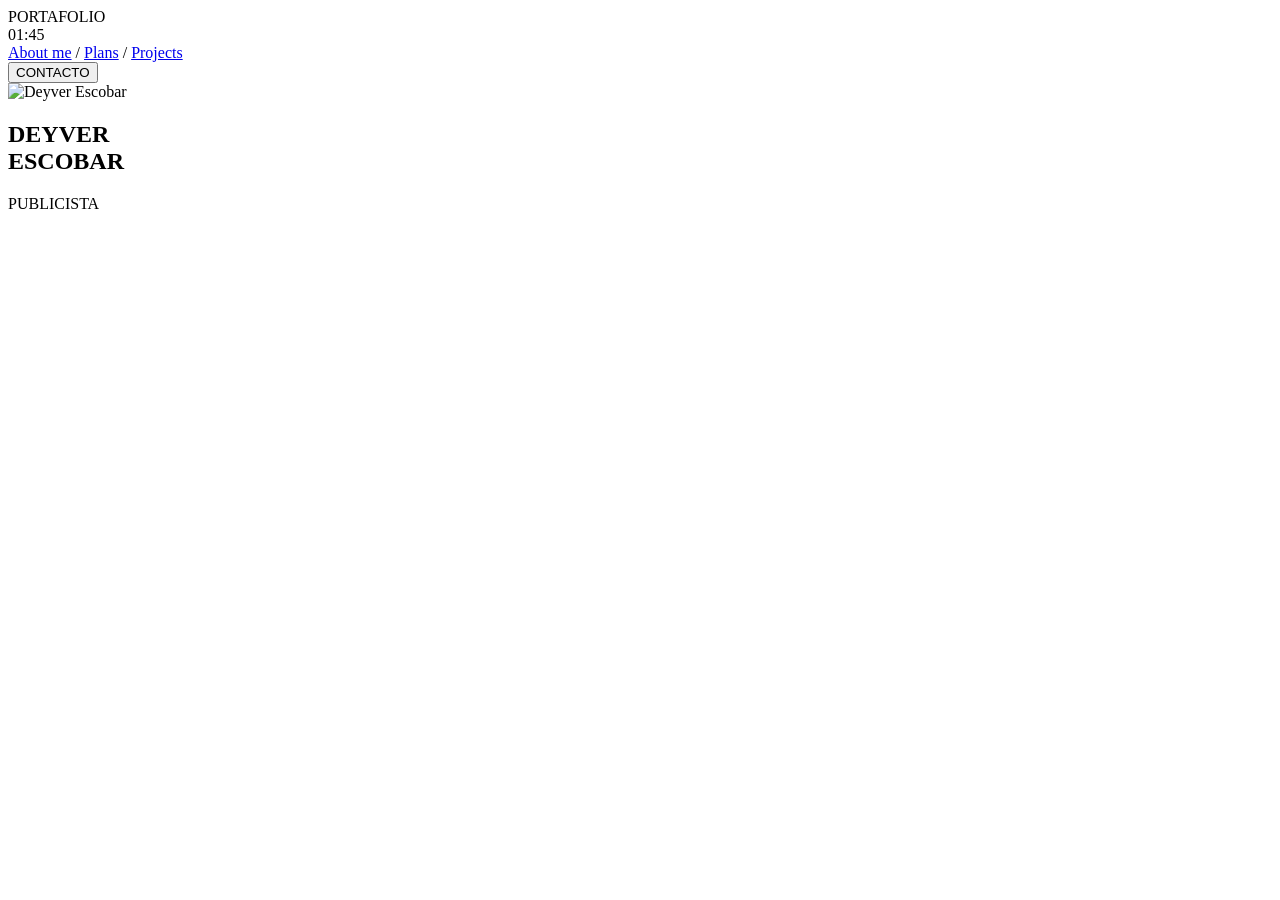
==== index.html @ ae973080 "Add files via upload" ====
<!DOCTYPE html>
<html lang="es">
<head>
<meta charset="UTF-8">
<meta name="viewport" content="width=device-width, initial-scale=1.0">
<title>Portafolio | Deyver Escobar</title>

<link href="https://fonts.googleapis.com/css2?family=Playfair+Display:wght@400;600&family=Inter:wght@300;400;500&display=swap" rel="stylesheet">
<link rel="stylesheet" href="StyleF.css">
</head>

<body>

<header class="header">

  <div class="logo">PORTAFOLIO</div>

  <div class="time">01:45</div>

  <nav class="nav">
    <a href="AboutMe.html">About me</a>
    <span>/</span>
    <a href="Planes.html">Plans</a>
    <span>/</span>
    <a href="Projects.html">Projects</a>
  </nav>

  <div class="actions">
    <button class="contact-btn">CONTACTO</button>
    <div class="menu">
      <span></span>
      <span></span>
      <span></span>
    </div>
  </div>

</header>

<section class="hero">
  <img src="Images/Portada.jpeg" alt="Deyver Escobar">

  <div class="hero-name">
    <h1>DEYVER<br>ESCOBAR</h1>
  </div>

  <div class="hero-role">
    PUBLICISTA
  </div>

</section>

</body>
</html>
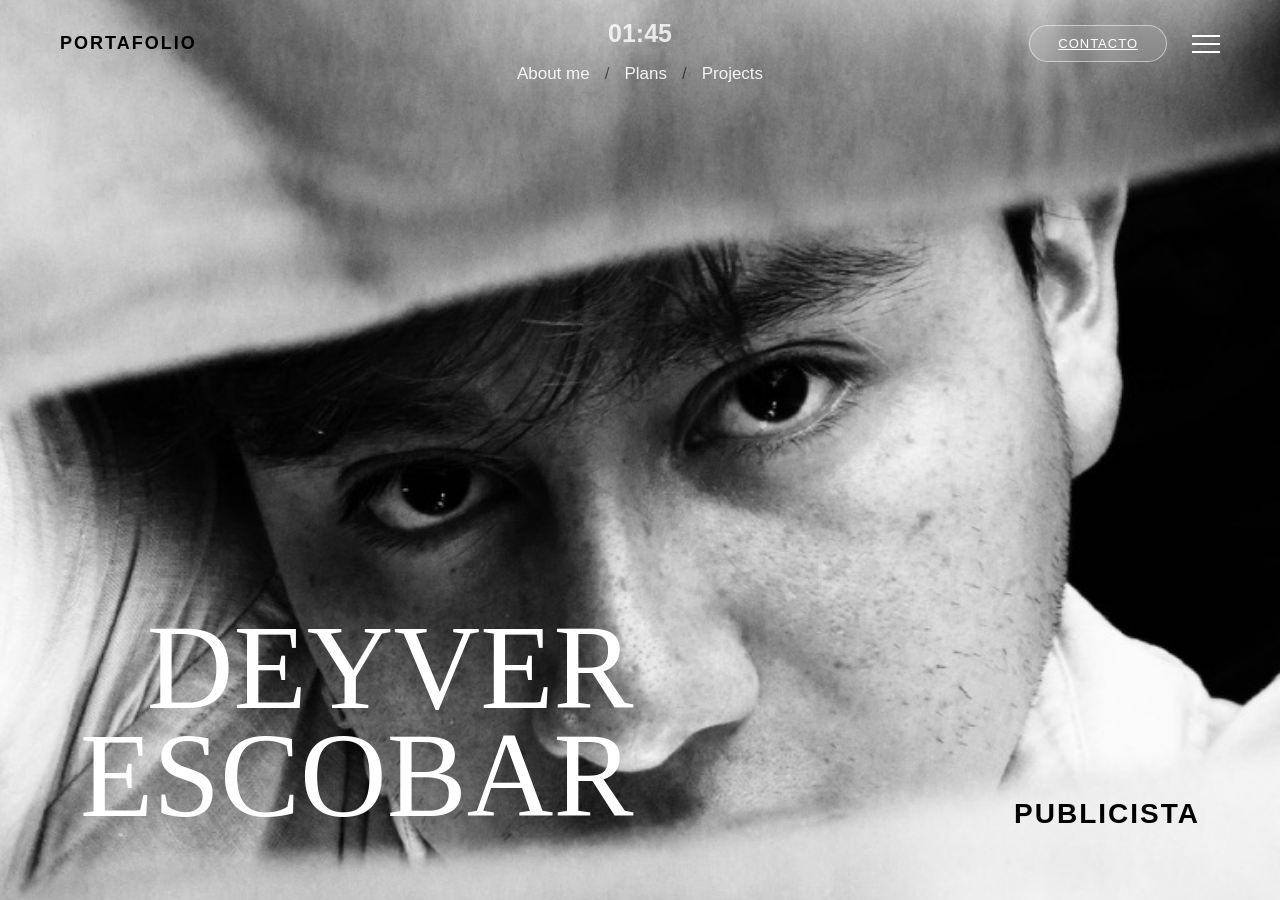
==== commit 91df2c79: "Add files via upload" ====
--- a/index.html
+++ b/index.html
@@ -26,13 +26,14 @@
   </nav>
 
   <div class="actions">
-    <button class="contact-btn">CONTACTO</button>
-    <div class="menu">
-      <span></span>
-      <span></span>
-      <span></span>
-    </div>
+  <a href="contact.html" class="contact-btn">CONTACTO</a>
+
+  <div class="menu">
+    <span></span>
+    <span></span>
+    <span></span>
   </div>
+</div>
 
 </header>
 
--- a/StyleF.css
+++ b/StyleF.css
@@ -0,0 +1,194 @@
+* {
+  margin: 0;
+  padding: 0;
+  box-sizing: border-box;
+}
+
+body {
+  font-family: 'Inter', sans-serif;
+  background: #000;
+  color: #fff;
+  overflow-x: hidden;
+}
+
+/* HEADER */
+
+.header {
+  position: absolute;
+  top: 0;
+  left: 0;
+  width: 100%;
+  padding: 25px 60px;
+  display: flex;
+  align-items: center;
+  justify-content: space-between;
+  z-index: 10;
+  color: #000;
+}
+
+.logo {
+  font-size: 18px;
+  font-weight: 600;
+  letter-spacing: 2px;
+}
+
+.time {
+  position: absolute;
+  left: 50%;
+  transform: translateX(-50%);
+  font-size: 25px;
+  font-weight: 900;
+  opacity: 0.8;
+  margin-bottom: 20px;
+  color: #fff;
+}
+
+.nav {
+  position: absolute;
+  left: 50%;
+  transform: translateX(-50%);
+  margin-top: 60px;
+  display: flex;
+  gap: 15px;
+  font-size: 17px;
+  font-weight: 400;
+  opacity: 0.9;
+}
+
+.nav a {
+  text-decoration: none;
+  color: white;
+}
+
+.nav span {
+  opacity: 0.6;
+}
+
+.actions {
+  display: flex;
+  align-items: center;
+  gap: 25px;
+}
+
+.contact-btn {
+  padding: 10px 28px;
+  border-radius: 30px;
+  border: 1px solid rgba(255,255,255,0.5);
+  background: rgba(255,255,255,0.1);
+  color: white;
+  font-size: 13px;
+  letter-spacing: 1px;
+  cursor: pointer;
+  backdrop-filter: blur(10px);
+  transition: 0.3s ease;
+}
+
+.contact-btn:hover {
+  background: rgba(255,255,255,0.25);
+}
+
+.menu {
+  display: flex;
+  flex-direction: column;
+  gap: 6px;
+  cursor: pointer;
+}
+
+.menu span {
+  width: 28px;
+  height: 2px;
+  background: white;
+}
+
+/* HERO */
+
+.hero {
+  position: relative;
+  height: 100vh;
+  width: 100%;
+  overflow: hidden;
+}
+
+.hero img {
+  width: 100%;
+  height: 100%;
+  object-fit: cover;
+  filter: grayscale(100%);
+}
+
+/* NAME */
+
+.hero-name {
+  position: absolute;
+  bottom: 70px;
+  left: 80px;
+  text-align: right;
+}
+
+.hero-name h1 {
+  font-family: 'Playfair Display', serif;
+  font-size: 120px;
+  line-height: 0.9;
+  font-weight: 500;
+}
+
+/* ROLE */
+
+.hero-role {
+  position: absolute;
+  bottom: 70px;
+  right: 80px;
+  font-size: 28px;
+  font-weight: 600;
+  letter-spacing: 2px;
+  color: #000;
+}
+
+/* ================= TABLET ================= */
+
+@media (max-width:1024px){
+
+  .nav{
+    display:none;
+  }
+
+  .time{
+    display:none;
+  }
+
+  .hero-name{
+    bottom:15vh;
+  }
+
+  .hero-role{
+    bottom:8vh;
+  }
+}
+
+/* ================= MOBILE ================= */
+
+@media (max-width:600px){
+
+  .header{
+    padding:15px 6%;
+  }
+
+  .contact-btn{
+    display:none;
+  }
+
+  .hero-name{
+    left:6%;
+    bottom:18vh;
+  }
+
+  .hero-name h1{
+    font-size:clamp(36px, 12vw, 60px);
+  }
+
+  .hero-role{
+    right:6%;
+    bottom:10vh;
+    font-size:14px;
+  }
+}
